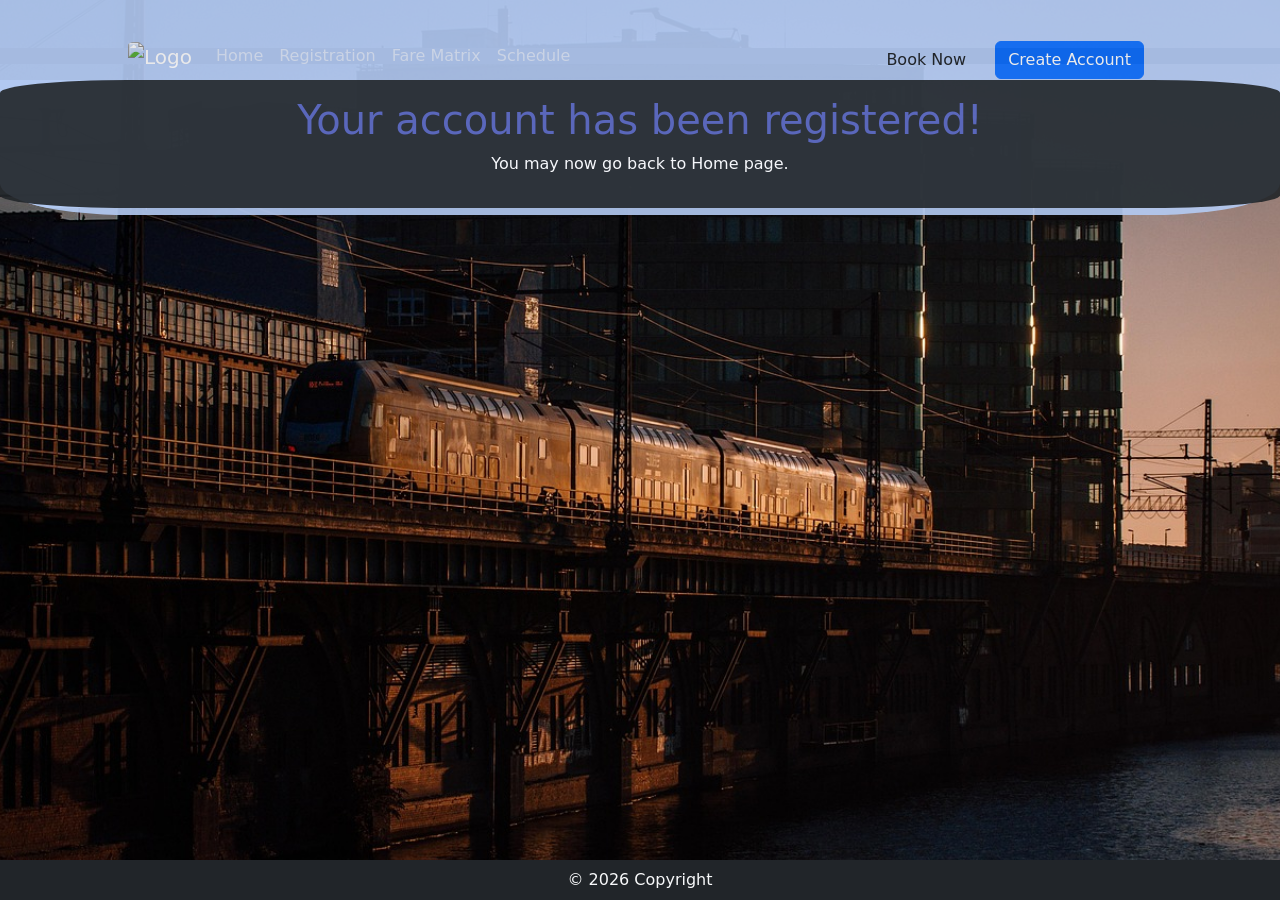
==== confirmation.html @ 3527b3d2 "Fix formatting issues in confirmation.html" ====
<!DOCTYPE html>
<html lang="en">
<head>
    <meta charset="UTF-8">
    <meta name="viewport" content="width=device-width, initial-scale=1.0">
    <title>Q3 Project - HomePage</title>
    <link href="https://cdn.jsdelivr.net/npm/bootstrap@5.3.0/dist/css/bootstrap.min.css" rel="stylesheet">
    <link rel="stylesheet" type="text/css" href="styles.css">
    <script src="proj.js"></script>
</head>
<body>
    <br>
    <br>

    <!-- NavBar -->
    <nav class="navbar navbar-expand-sm navbar-dark bg-dark">
        <div class="container-fluid">
            <a class="navbar-brand" href="#">
                <img src="" alt="Logo" height="50" width="">
            </a>
            <button class="navbar-toggler" type="button" data-bs-toggler="collapse" data-bs-target="#mynavbar">
                <span class="navbar-toggler-icon"></span>
            </button>
        <div class="collapse navbar-collapse" id="mynavbar">
        <ul class="navbar-nav me-auto">
            <li class="nav-item"><a class="nav-link" href="index.html" target="_self">Home</a></li>
                <li class="nav-item"> <a class="nav-link" href="registration.html" target="_self">Registration</a> </li>
                <li class="nav-item"> <a class="nav-link" href="fare matrix.html" target="_self">Fare Matrix</a></li>
                <li class="nav-item"> <a class="nav-link" href="schedule.html" target="_self">Schedule</a></li>
        </ul>
        <button type="button" class="btn btn-underline-primary mt-3 m-2">Book Now</button>
        <button type="button" class="btn btn-primary mt-3 m-2" >Create Account</button>
    </div>
    </nav>

    <!-- Content -->
    <div class="container-fluid p-3 mt-3 bg-dark text-white text-center">
        <h1>Your account has been registered!</h1>
        <p>You may now go back to Home page.</p>
    </div>

    <!-- Footer -->
     <footer class="text-center py-2 bg-dark text-light mt-auto fixed-bottom">
        &copy; 2026 Copyright
    </footer>
</body>
</html>
---- styles.css ----
body {
      background-image: url('wal_172619-city-7576853_1280.jpg');
      background-repeat: no-repeat;
      background-attachment: fixed;  
      background-size: cover;
      background-position: center;
}

.container-fluid {
        width: 100%;
        background-color: rgb(180, 203, 244);
        opacity: 90%;  
        padding: 10%; 
        text-align: center;
        border-radius: 10%;
        position: fixed;
}

h1{
    color:rgb(83, 95, 184);
}

img {
  width: 20%;
  border-radius: 10%;
}

.fare-box {
    margin-top: 20px;
}

.fare-amount {
    font-size: 30px;
    font-weight: bold;
}

footer {
    text-align: center;
    padding: 20px;
    color: white;
}
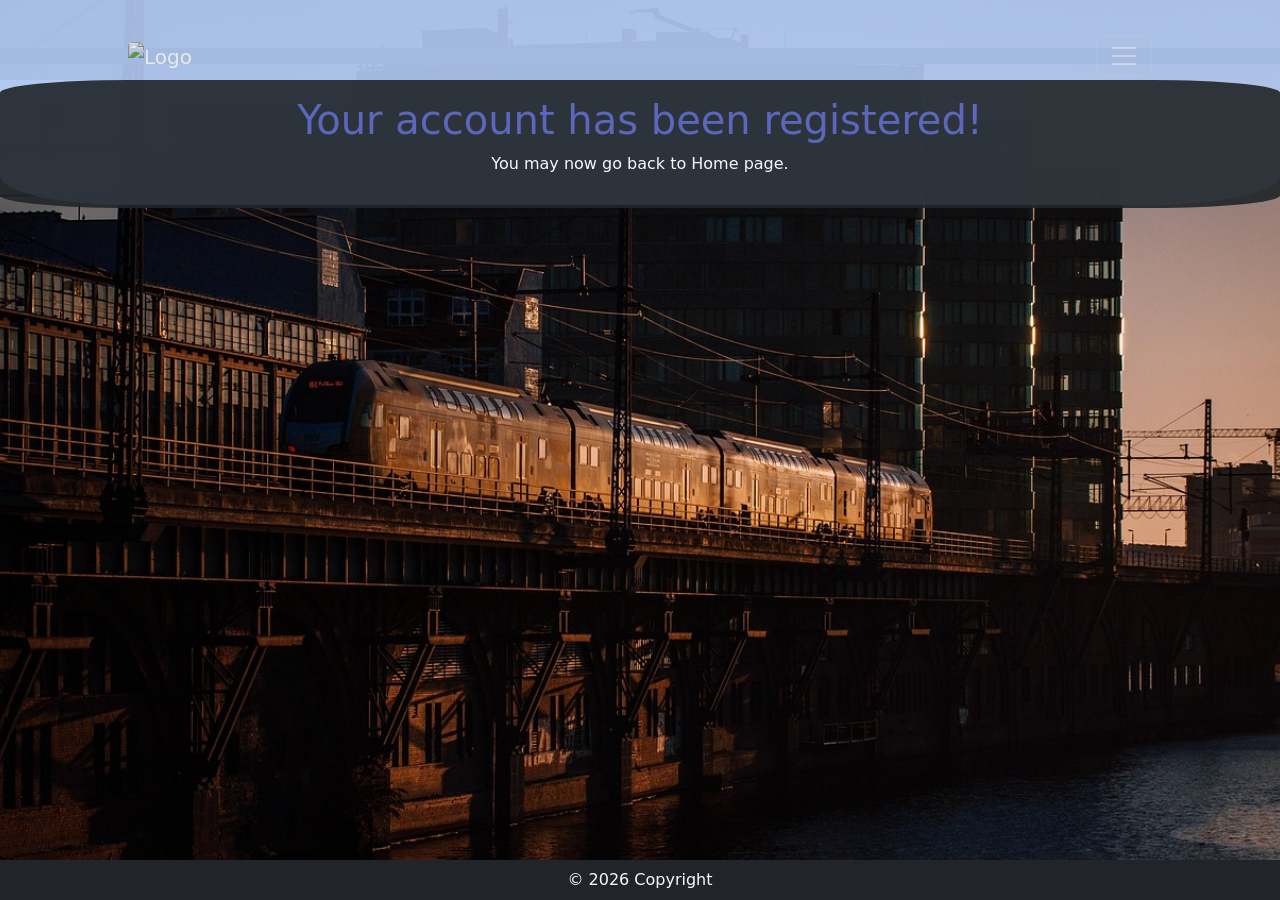
==== commit 2c856fee: "Update confirmation.html" ====
--- a/confirmation.html
+++ b/confirmation.html
@@ -13,7 +13,7 @@
     <br>
 
     <!-- NavBar -->
-    <nav class="navbar navbar-expand-sm navbar-dark bg-dark">
+    <nav class="navbar navbar-dark bg-dark">
         <div class="container-fluid">
             <a class="navbar-brand" href="#">
                 <img src="" alt="Logo" height="50" width="">
@@ -55,3 +55,4 @@
 
 
 
+
--- a/styles.css
+++ b/styles.css
@@ -55,3 +55,6 @@
 
 
 
+
+
+
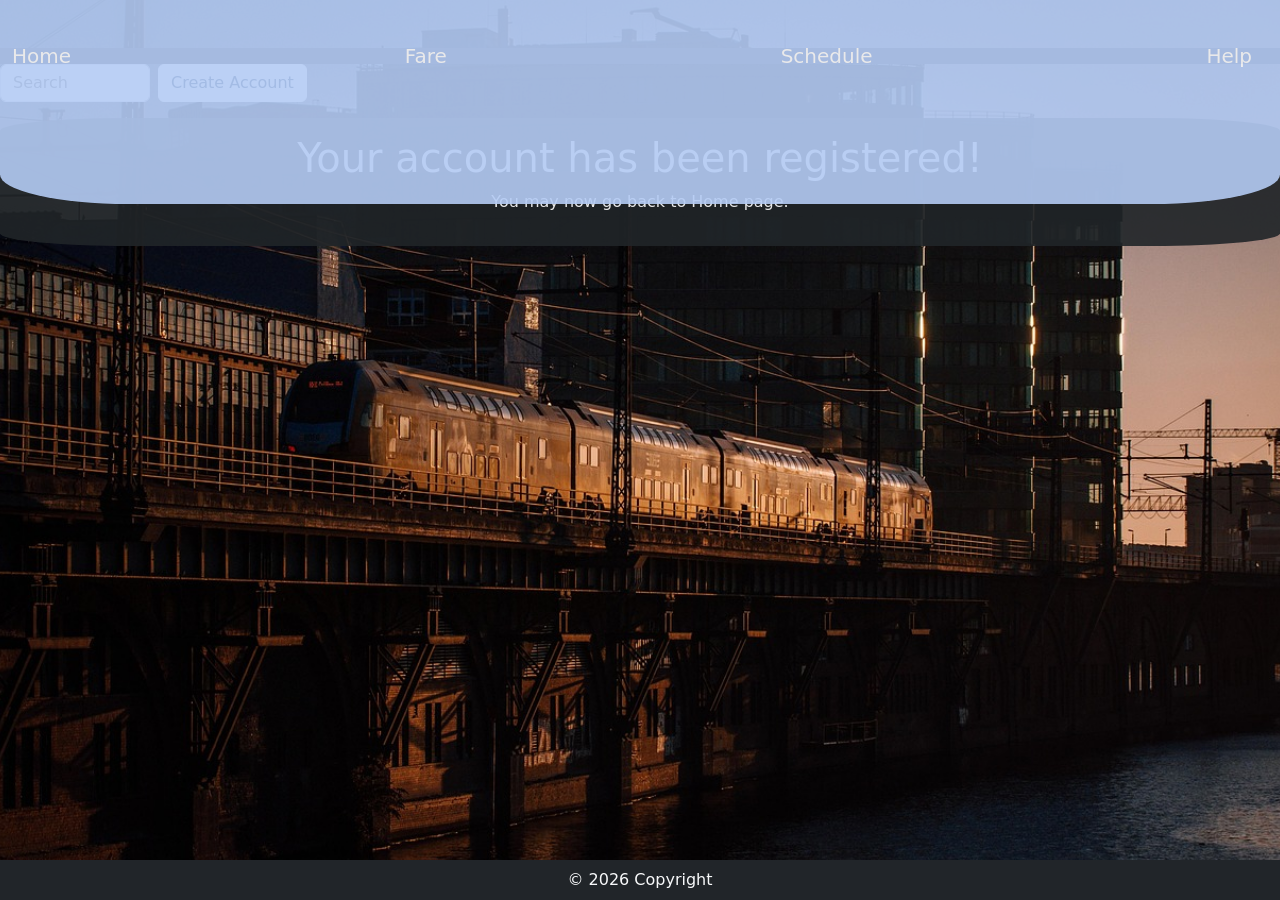
==== commit d9fe3b79: "Update confirmation.html" ====
--- a/confirmation.html
+++ b/confirmation.html
@@ -3,36 +3,34 @@
 <head>
     <meta charset="UTF-8">
     <meta name="viewport" content="width=device-width, initial-scale=1.0">
-    <title>Q3 Project - HomePage</title>
-    <link href="https://cdn.jsdelivr.net/npm/bootstrap@5.3.0/dist/css/bootstrap.min.css" rel="stylesheet">
+    <title> Project Q3</title>
+    <!-- CSS -->
     <link rel="stylesheet" type="text/css" href="styles.css">
-    <script src="proj.js"></script>
+     <!-- Bootstrap -->
+      <link href="https://cdn.jsdelivr.net/npm/bootstrap@5.3.8/dist/css/bootstrap.min.css" rel="stylesheet" integrity="sha384-sRIl4kxILFvY47J16cr9ZwB07vP4J8+LH7qKQnuqkuIAvNWLzeN8tE5YBujZqJLB" crossorigin="anonymous">
+      <script src="https://cdn.jsdelivr.net/npm/bootstrap@5.3.8/dist/js/bootstrap.bundle.min.js" integrity="sha384-FKyoEForCGlyvwx9Hj09JcYn3nv7wiPVlz7YYwJrWVcXK/BmnVDxM+D2scQbITxI" crossorigin="anonymous"></script>
+      <script src=main.js></script>
 </head>
 <body>
-    <br>
-    <br>
-
-    <!-- NavBar -->
-    <nav class="navbar navbar-dark bg-dark">
+<br>
+<br>
+    <!--NavBar-->
+    <nav class="navbar navbar-dark bg-dark sticky-top">
         <div class="container-fluid">
-            <a class="navbar-brand" href="#">
-                <img src="" alt="Logo" height="50" width="">
-            </a>
-            <button class="navbar-toggler" type="button" data-bs-toggler="collapse" data-bs-target="#mynavbar">
-                <span class="navbar-toggler-icon"></span>
-            </button>
-        <div class="collapse navbar-collapse" id="mynavbar">
-        <ul class="navbar-nav me-auto">
-            <li class="nav-item"><a class="nav-link" href="index.html" target="_self">Home</a></li>
-                <li class="nav-item"> <a class="nav-link" href="registration.html" target="_self">Registration</a> </li>
-                <li class="nav-item"> <a class="nav-link" href="fare matrix.html" target="_self">Fare Matrix</a></li>
-                <li class="nav-item"> <a class="nav-link" href="schedule.html" target="_self">Schedule</a></li>
-        </ul>
-        <button type="button" class="btn btn-underline-primary mt-3 m-2">Book Now</button>
-        <button type="button" class="btn btn-primary mt-3 m-2" >Create Account</button>
-    </div>
-    </nav>
-
+            <a href="index.html" class="navbar-brand">Home</a>
+            <a href="fare matrix.html" class="navbar-brand">Fare </a>
+            <a href="Schedule.html" class="navbar-brand">Schedule</a>
+            <a href="index.html" class="navbar-brand">Help</a>
+        </div>
+          </nav>
+         <form class="d-flex ms-auto">
+                 <input type="text" class="form-control me-2" placeholder="Search" style="width: 150px;">
+                 <a href="registration.html" class="btn btn-light" style="color:#0c2d55;">
+                     Create Account
+                 </a>
+                </form>
+                </form>
+    
     <!-- Content -->
     <div class="container-fluid p-3 mt-3 bg-dark text-white text-center">
         <h1>Your account has been registered!</h1>
@@ -56,3 +54,4 @@
 
 
 
+
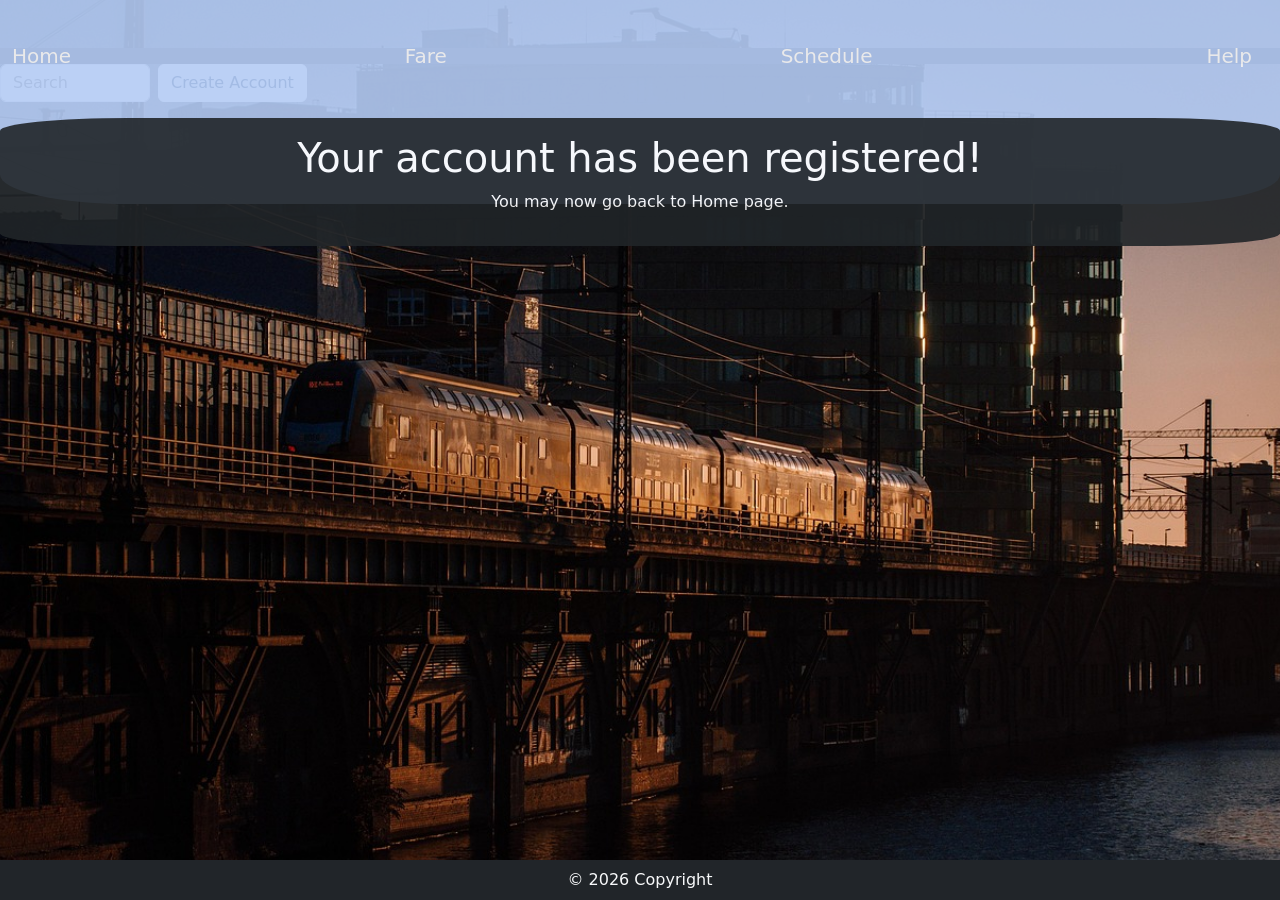
==== commit e743ed6c: "Update confirmation.html" ====
--- a/confirmation.html
+++ b/confirmation.html
@@ -15,7 +15,7 @@
 <br>
 <br>
     <!--NavBar-->
-    <nav class="navbar navbar-dark bg-dark sticky-top">
+    <nav class="navbar navbar-expand-sm bg-dark navbar-dark">
         <div class="container-fluid">
             <a href="index.html" class="navbar-brand">Home</a>
             <a href="fare matrix.html" class="navbar-brand">Fare </a>
@@ -55,3 +55,4 @@
 
 
 
+
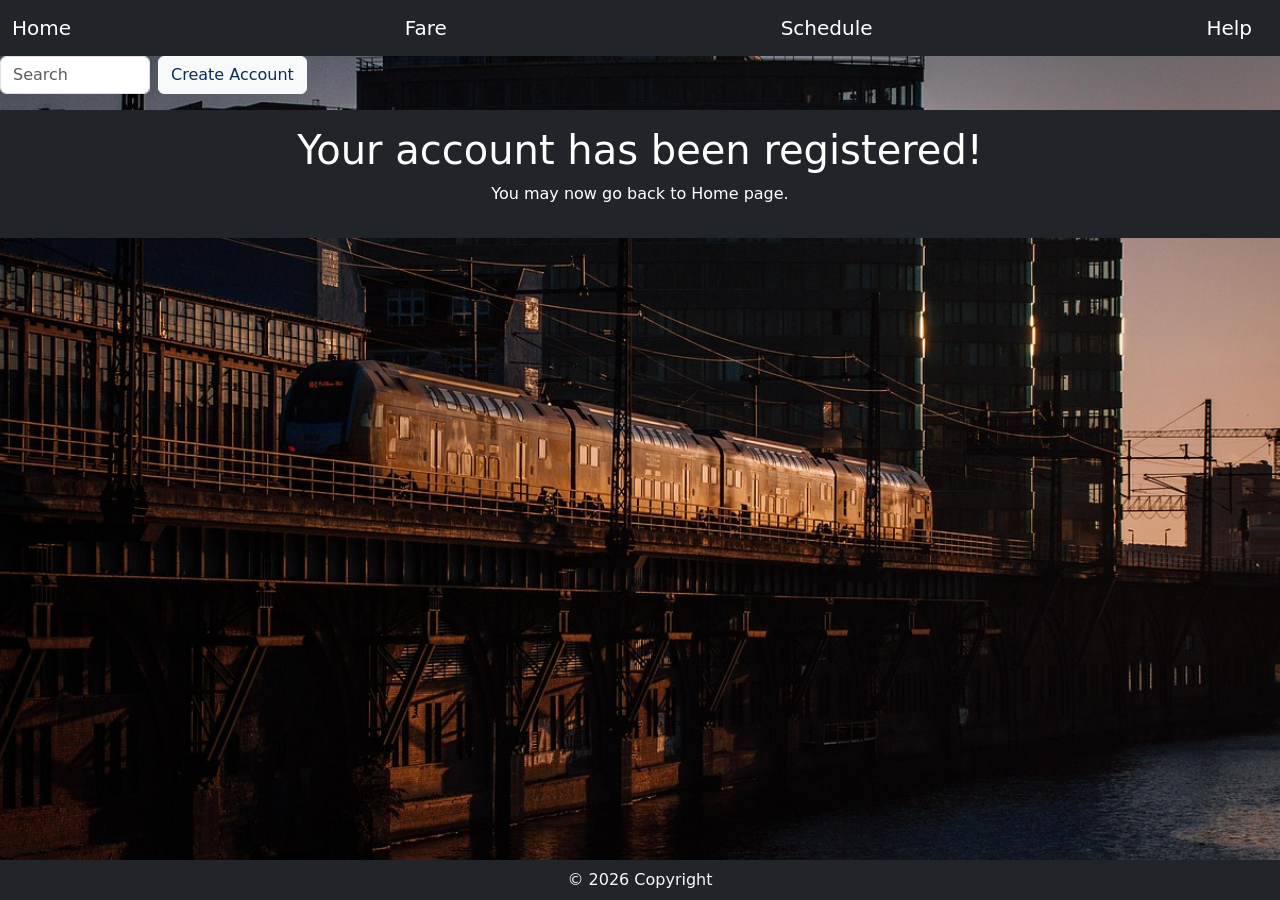
==== commit ef351968: "Update confirmation.html" ====
--- a/confirmation.html
+++ b/confirmation.html
@@ -12,8 +12,6 @@
       <script src=main.js></script>
 </head>
 <body>
-<br>
-<br>
     <!--NavBar-->
     <nav class="navbar navbar-expand-sm bg-dark navbar-dark">
         <div class="container-fluid">
--- a/styles.css
+++ b/styles.css
@@ -6,18 +6,13 @@
       background-position: center;
 }
 
-.container-fluid {
-        width: 100%;
-        background-color: rgb(180, 203, 244);
-        opacity: 90%;  
-        padding: 10%; 
-        text-align: center;
-        border-radius: 10%;
-        position: fixed;
-}
-
-h1{
-    color:rgb(83, 95, 184);
+.container {
+          width: 100%;
+    padding-right: 15px;
+    padding-left: 15px; 
+    margin-right: auto;  
+    margin-left: auto;   
+    box-sizing: border-box;
 }
 
 img {
@@ -40,6 +35,27 @@
     color: white;
 }
 
+.container-lg {
+       max-width: 1200px;
+        margin: 0 auto;
+        padding: 20px;
+        background-color: #f0f0f0;
+        border: 1px solid #ccc;
+        border-radius: 8px;
+}
+      
+.container-sm {
+      max-width: 1200px;
+        margin: 0 auto;
+        padding: 20px;
+        background-color: #f0f0f0;
+        border: 1px solid #ccc;
+        border-radius: 8px;
+}
+
+.navbar {
+      position: sticky
+}
 
 
 
@@ -58,3 +74,8 @@
 
 
 
+
+
+
+
+
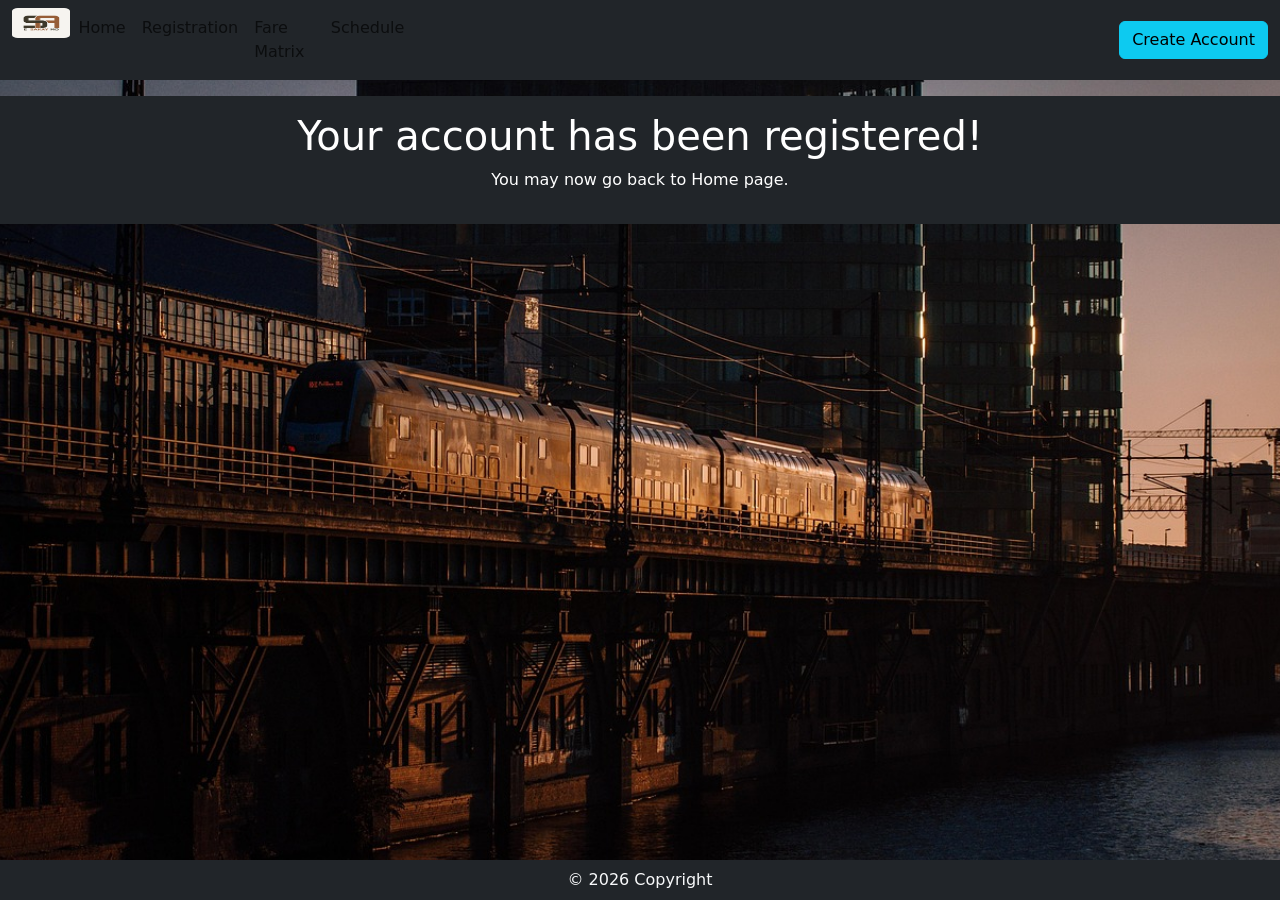
==== commit 7b50b042: "Update confirmation.html" ====
--- a/confirmation.html
+++ b/confirmation.html
@@ -13,21 +13,21 @@
 </head>
 <body>
     <!--NavBar-->
-    <nav class="navbar navbar-expand-sm bg-dark navbar-dark">
-        <div class="container-fluid">
-            <a href="index.html" class="navbar-brand">Home</a>
-            <a href="fare matrix.html" class="navbar-brand">Fare </a>
-            <a href="Schedule.html" class="navbar-brand">Schedule</a>
-            <a href="index.html" class="navbar-brand">Help</a>
+<nav class="navbar navbar-expand-sm bg-dark sticky-top">
+  <div class="container-fluid">
+            <ul class="navbar-nav me-auto">
+            <img src="ESakayMo Logo.png" width="30" height="30" class="d-inline-block align-left">
+                 <li class="nav-item"><a class="nav-link" href="index.html" target="_self">Home</a></li>
+                <li class="nav-item"> <a class="nav-link" href="registration.html" target="_self">Registration</a></li>
+                <li class="nav-item"> <a class="nav-link" href="fare matrix.html" target="_self">Fare Matrix</a></li>
+                 <li class="nav-item"> <a class="nav-link" href="schedule.html" target="_self">Schedule</a></li>
+            </ul>
+            <form class="d-flex">
+                <button class="btn btn-info" type="button">Create Account</button>
+            </form>
         </div>
-          </nav>
-         <form class="d-flex ms-auto">
-                 <input type="text" class="form-control me-2" placeholder="Search" style="width: 150px;">
-                 <a href="registration.html" class="btn btn-light" style="color:#0c2d55;">
-                     Create Account
-                 </a>
-                </form>
-                </form>
+    </nav>
+      </form>
     
     <!-- Content -->
     <div class="container-fluid p-3 mt-3 bg-dark text-white text-center">
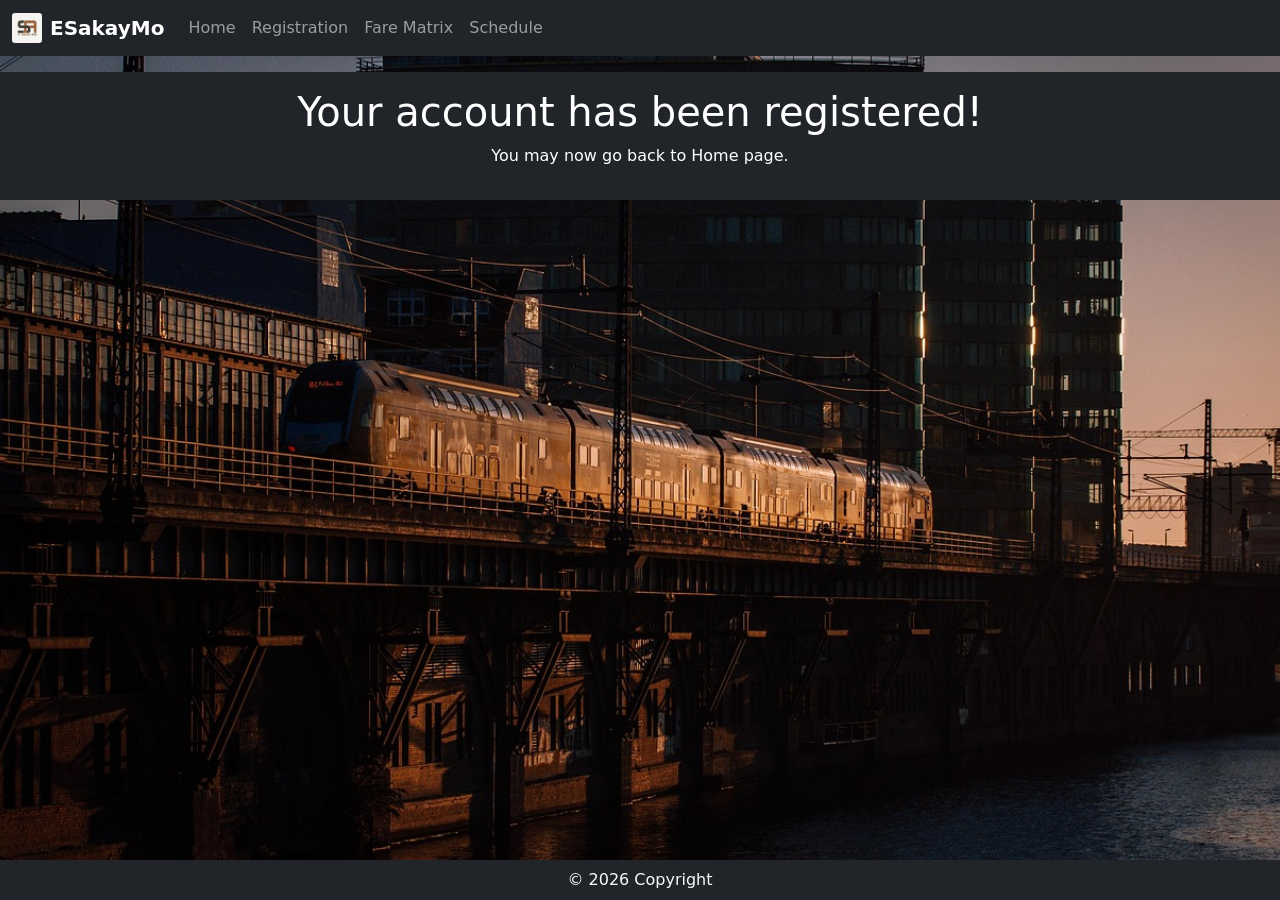
==== commit 24a38401: "Update confirmation.html" ====
--- a/confirmation.html
+++ b/confirmation.html
@@ -9,25 +9,41 @@
      <!-- Bootstrap -->
       <link href="https://cdn.jsdelivr.net/npm/bootstrap@5.3.8/dist/css/bootstrap.min.css" rel="stylesheet" integrity="sha384-sRIl4kxILFvY47J16cr9ZwB07vP4J8+LH7qKQnuqkuIAvNWLzeN8tE5YBujZqJLB" crossorigin="anonymous">
       <script src="https://cdn.jsdelivr.net/npm/bootstrap@5.3.8/dist/js/bootstrap.bundle.min.js" integrity="sha384-FKyoEForCGlyvwx9Hj09JcYn3nv7wiPVlz7YYwJrWVcXK/BmnVDxM+D2scQbITxI" crossorigin="anonymous"></script>
-      <script src=main.js></script>
+      <script src=proj.js></script>
 </head>
 <body>
+    
     <!--NavBar-->
-<nav class="navbar navbar-expand-sm bg-dark sticky-top">
+<nav class="navbar navbar-expand-sm navbar-dark bg-dark sticky-top">
   <div class="container-fluid">
-            <ul class="navbar-nav me-auto">
-            <img src="ESakayMo Logo.png" width="30" height="30" class="d-inline-block align-left">
-                 <li class="nav-item"><a class="nav-link" href="index.html" target="_self">Home</a></li>
-                <li class="nav-item"> <a class="nav-link" href="registration.html" target="_self">Registration</a></li>
-                <li class="nav-item"> <a class="nav-link" href="fare matrix.html" target="_self">Fare Matrix</a></li>
-                 <li class="nav-item"> <a class="nav-link" href="schedule.html" target="_self">Schedule</a></li>
-            </ul>
-            <form class="d-flex">
-                <button class="btn btn-info" type="button">Create Account</button>
-            </form>
-        </div>
-    </nav>
-      </form>
+    <a class="navbar-brand d-flex align-center" href="index.html">
+      <img src="ESakayMo Logo.png" width="30" height="30" class="me-2">
+      <span class="fw-bold">ESakayMo</span>
+    </a>
+
+    <button class="navbar-toggler" type="button" data-bs-toggle="collapse" data-bs-target="#mynavbar">
+      <span class="navbar-toggler-icon"></span>
+    </button>
+
+    <div class="collapse navbar-collapse" id="mynavbar">
+      <ul class="navbar-nav me-auto">
+        <li class="nav-item">
+          <a class="nav-link" href="index.html">Home</a>
+        </li>
+        <li class="nav-item">
+          <a class="nav-link" href="registration.html">Registration</a>
+        </li>
+        <li class="nav-item">
+          <a class="nav-link" href="fare matrix.html">Fare Matrix</a>
+        </li>
+        <li class="nav-item">
+          <a class="nav-link" href="schedule.html">Schedule</a>
+        </li>
+      </ul>
+      </div>
+  </div>
+ </nav>
+</form>
     
     <!-- Content -->
     <div class="container-fluid p-3 mt-3 bg-dark text-white text-center">
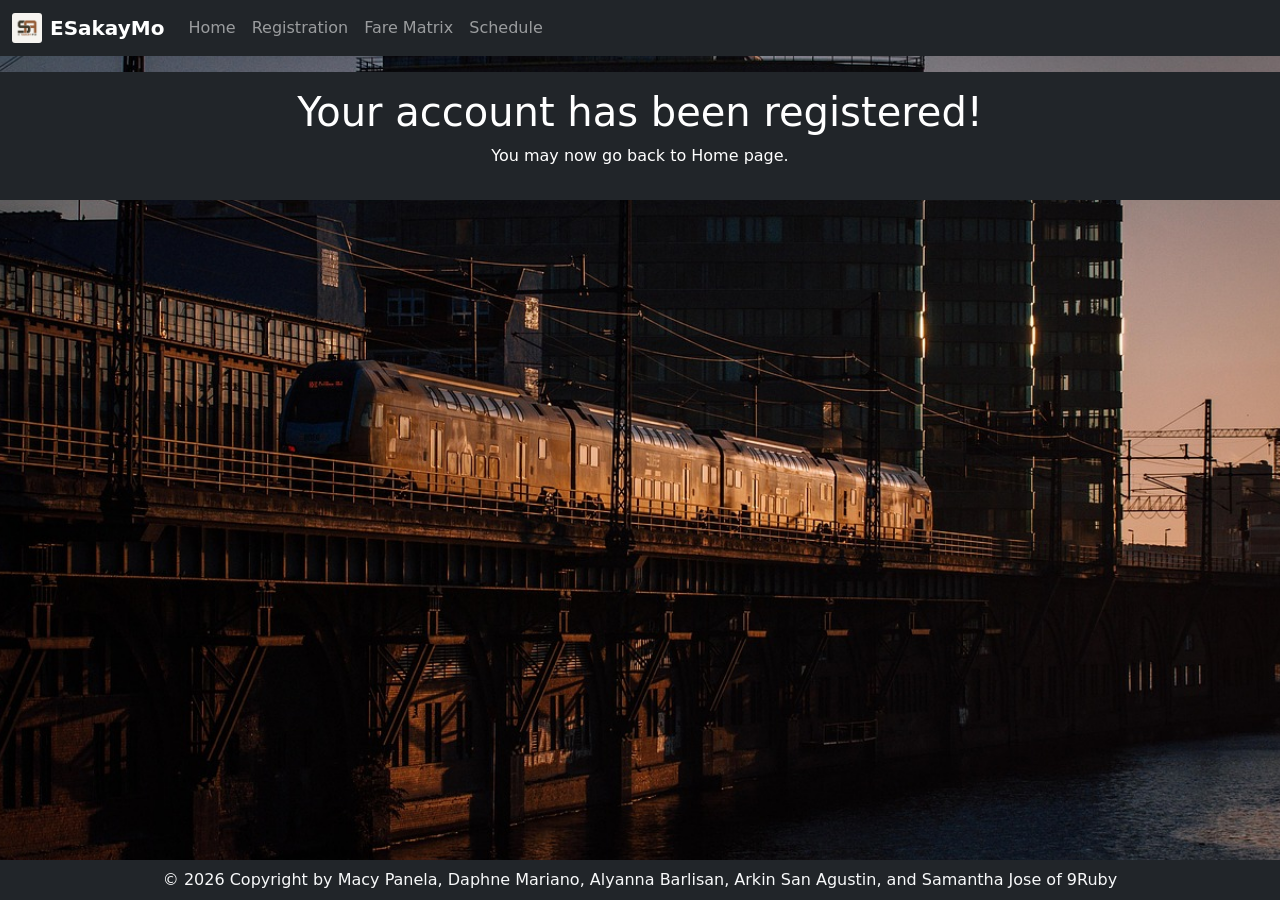
==== commit 4778bebf: "Update confirmation.html" ====
--- a/confirmation.html
+++ b/confirmation.html
@@ -53,7 +53,7 @@
 
     <!-- Footer -->
      <footer class="text-center py-2 bg-dark text-light mt-auto fixed-bottom">
-        &copy; 2026 Copyright
+        &copy; 2026 Copyright by Macy Panela, Daphne Mariano, Alyanna Barlisan, Arkin San Agustin, and Samantha Jose of 9Ruby
     </footer>
 </body>
 </html>
--- a/styles.css
+++ b/styles.css
@@ -57,6 +57,15 @@
       position: sticky
 }
 
+.container-xl {
+      margin: 0 auto;
+        padding: 20px;
+        background-color: #f0f0f0;
+        border-radius: 18px 18px 18px 18px;
+-webkit-border-radius: 18px 18px 18px 18px;
+-moz-border-radius: 18px 18px 18px 18px;
+      border: 6px solid #9e9e9e;
+}
 
 
 
@@ -79,3 +88,4 @@
 
 
 
+
